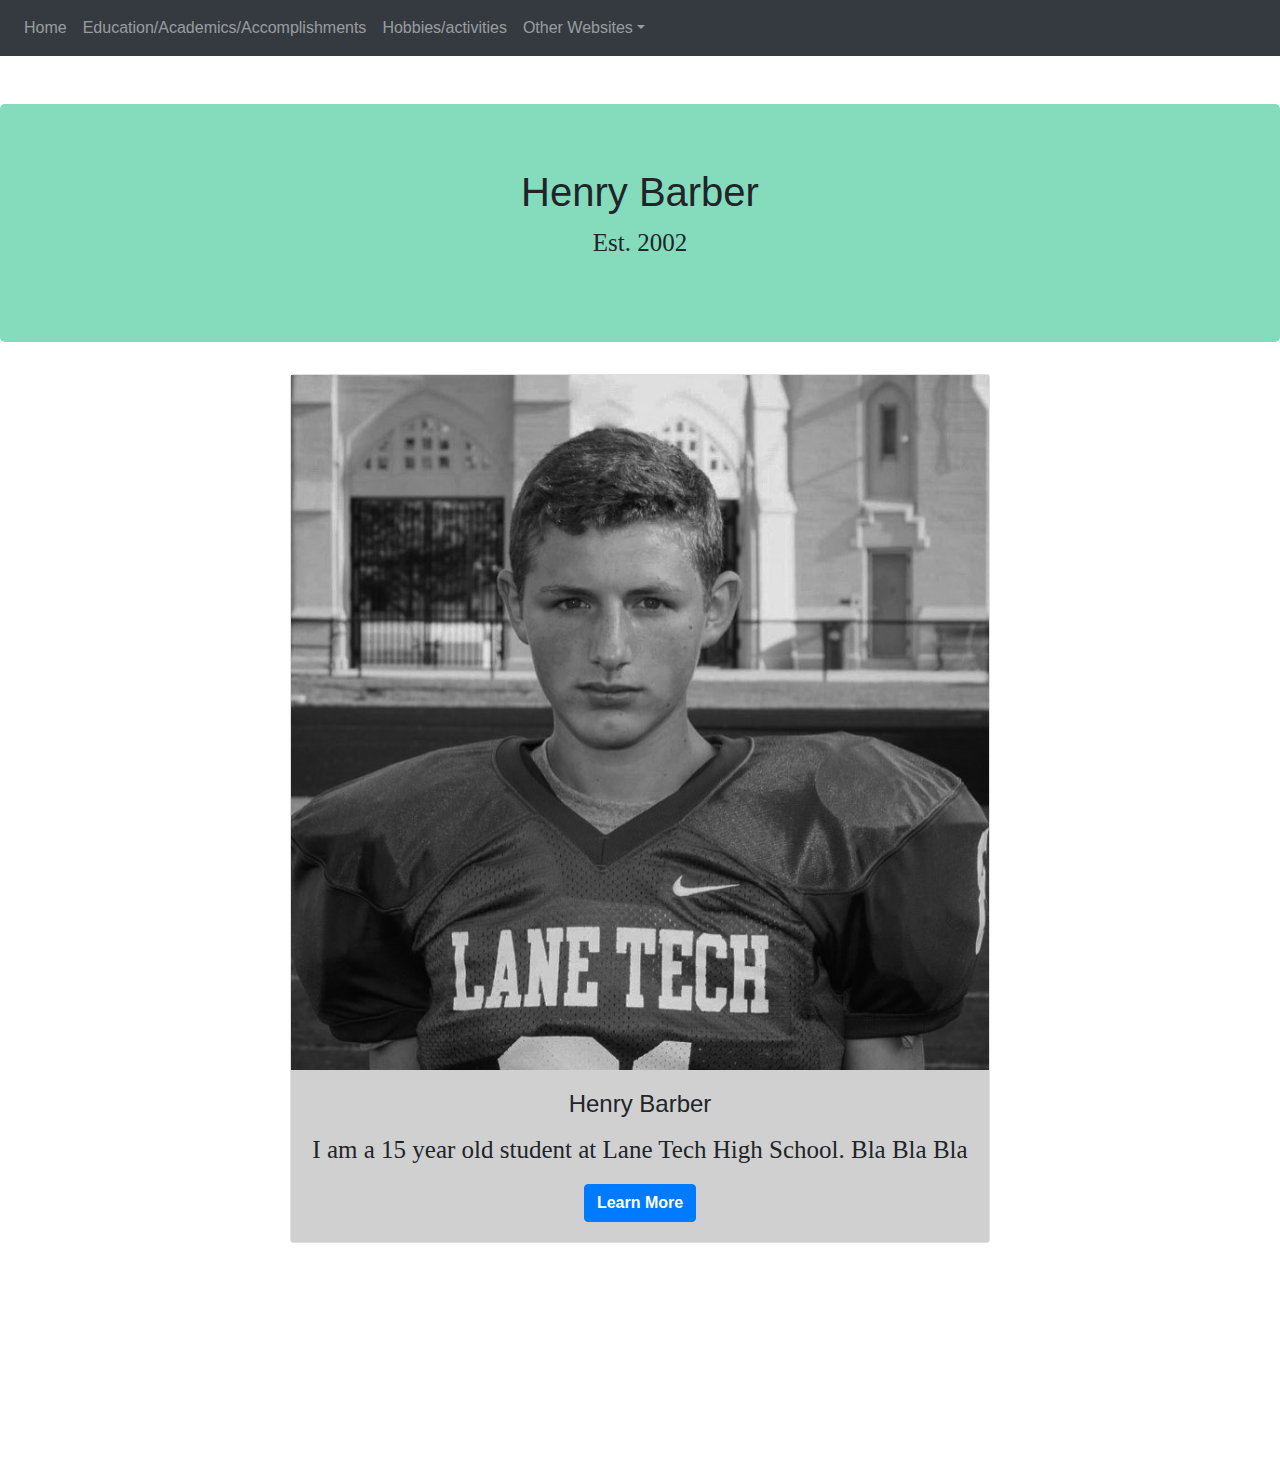
==== HTML/Final_Project/index.html @ 1a42da6d "Commit" ====
<!DOCTYPE html>
<!-- http://blog.visme.co/website-color-schemes/ -->
<html>
  <head>
    <title>Henry_Barber</title>
      <meta charset="utf-8">
        <meta name="viewport" content="width=device-width, initial-scale=1">
          <link rel="stylesheet" href="https://maxcdn.bootstrapcdn.com/bootstrap/4.0.0/css/bootstrap.min.css">
            <script src="https://ajax.googleapis.com/ajax/libs/jquery/3.3.1/jquery.min.js"></script>
            <script src="https://cdnjs.cloudflare.com/ajax/libs/popper.js/1.12.9/umd/popper.min.js"></script>
            <script src="https://maxcdn.bootstrapcdn.com/bootstrap/4.0.0/js/bootstrap.min.js"></script>
            <link rel="stylesheet" type="text/css" href="external.css">
              <style>
              p {
    font-family: "Times New Roman", Times, serif;
    font-size: 25px;}
.navbar {  
    background-color: #D0D0D0;}
body {
    position: relative; }
.carousel-inner img {
    width: 100%;
    height: 100%;}
#navbar {
  overflow: hidden;
  background-color: #D0D0D0;}
nav-item {
  float: left;
  display: block;
  color: black;
  text-align: center;
  padding: 14px 16px;
  text-decoration: none;
  font-size: 17px;}
#navbar a:hover {
  background-color: white;
  color: black;}
#navbar .active {
  background-color: #85DCBD;
  color: white;}
.content {
  padding: 16px;}
.sticky {
  position: fixed;
  top: 0;
  width: 100%}
img[alt="card_img"] {
   -webkit-filter: grayscale(100%);
   -moz-filter: grayscale(100%);
   filter: grayscale(100%);
   transition: all 1s ease;}
img[alt="card_img"]:hover {
   -webkit-filter: grayscale(0%);
   -moz-filter: grayscale(0%);
   filter: grayscale(0%);}

.animate-bottom {
  position: relative;
  -webkit-animation-name: animatebottom;
  -webkit-animation-duration: 1s;
  animation-name: animatebottom;
  animation-duration: 1s}
@-webkit-keyframes animatebottom {
  from { bottom:-100px; opacity:0 } 
  to { bottom:0px; opacity:1 }}
@keyframes animatebottom { 
  from{ bottom:-100px; opacity:0 } 
  to{ bottom:0; opacity:1 }}
#myDiv {
  display: none;
  text-align: center;}

.row {
    display: -ms-flexbox;
    display: flex;
    -ms-flex-wrap: wrap;
    flex-wrap: wrap;
    padding: 0 4px;}
.column {
    -ms-flex: 25%;
    flex: 25%;
    max-width: 25%;
    padding: 0 4px;}
.column img {
    margin-top: 8px;
    vertical-align: middle;}
@media (max-width: 800px) {
    .column {
        -ms-flex: 50%;
        flex: 50%;
        max-width: 50%;}}
@media (max-width: 600px) {
    .column {
        -ms-flex: 100%;
        flex: 100%;
        max-width: 100%;}}
             </style>
  </head>
    <body onload="myFunction()" style="background-image:url('https://image.shutterstock.com/mosaic_250/0/0/105855380.jpg'); margin:0;">
      <scipt src="external.js"> </scipt>
<script>
  var myVar;
  function myFunction() {
  myVar = setTimeout(showPage, 0000);}
  function showPage() {
  document.getElementById("myDiv").style.display = "block";
}
</script>
      <nav class="navbar navbar-expand-sm bg-dark navbar-dark">
        <ul class="navbar-nav">
          <li class="nav-item">
            <a class="nav-link" href="https://hbarber1.github.io/ecs71718/HTML/Final_Project/index.html">Home</a>
          </li>
          <li class="nav-item">
            <a class="nav-link" href="https://hbarber1.github.io/ecs71718/HTML/Final_Project/page2.html">Education/Academics/Accomplishments</a>
          </li>
          <li class="nav-item">
            <a class="nav-link" href="https://hbarber1.github.io/ecs71718/HTML/Final_Project/page3.html">Hobbies/activities</a>
          </li>
          <li class="nav-item dropdown">
            <a class="nav-link dropdown-toggle" href="#" id="navbardrop" data-toggle="dropdown">Other Websites</a>
            <div class="dropdown-menu">
              <a class="dropdown-item" href="https://hbarber1.github.io/ecs71718/HTML/FavoriteAnimal3.html">Favorite Animal</a>
                <a class="dropdown-item" href="https://hbarber1.github.io/ecs71718/HTML/table1.html">School Project</a>
            </div>
          </li>
        </ul>
      </nav>
        
<!--        
        <div>    
        <div id="navbar">
          <a class="active" href="javascript:void(0)">Home</a>
            <a href="javascript:void(0)">Pictures</a>
               <li class="nav-item dropdown">
      <a class="nav-link dropdown-toggle" href="#" id="navbardrop" data-toggle="dropdown">
        Other Websites
      </a>
      <div class="dropdown-menu">
        <a class="dropdown-item" href="https://hbarber1.github.io/ecs71718/HTML/FavoriteAnimal3.html">Favorite Animal</a>
        <a class="dropdown-item" href="https://hbarber1.github.io/ecs71718/HTML/table1.html">School Project</a>
      </div>
    </li>
        </div>
        -->
        
        <br>
        <br>
        <div id="loader"></div>
        <div style="display:none;" id="myDiv" class="animate-bottom">
          <div class="jumbotron" style="background-color: #85DCBD;">
              <h1>Henry Barber</h1>      
                <p>Est. 2002</p>
          </div>
        </div>
          <div class="container">
            <center> 
              <div class="card" style="width:700px">
                <img alt="card_img" src="https://hbarber1.github.io/ecs71718/HTML/Pictures/IMG_4421.jpg">
                  <div class="card-body" style="background-color: #D0D0D0;">
                    <h4 class="card-title">Henry Barber</h4>
                      <p class="card-text">I am a 15 year old student at Lane Tech High School. Bla Bla Bla</p>
                        <a href="https://hbarber1.github.io/ecs71718/HTML/Final_Project/index2.html" class="btn btn-primary" style="font-weight: bold;">Learn More</a>
                  </div>
              </div>
              
              <br>
            </center>
          </div>
          <br>
          <br>
          <br>
          <br>
          <br>
          <br>
          <br>
          <br>
      

      
    </body>
    
</html>
---- HTML/Final_Project/external.css ----
p {
    font-family: "Times New Roman", Times, serif;
    font-size: 25px;}
.navbar {  
    background-color: #D0D0D0;}
body {
    position: relative; }
.carousel-inner img {
    width: 100%;
    height: 100%;}
#navbar {
  overflow: hidden;
  background-color: #D0D0D0;}
nav-item {
  float: left;
  display: block;
  color: black;
  text-align: center;
  padding: 14px 16px;
  text-decoration: none;
  font-size: 17px;}
#navbar a:hover {
  background-color: white;
  color: black;}
#navbar .active {
  background-color: #85DCBD;
  color: white;}
.content {
  padding: 16px;}
.sticky {
  position: fixed;
  top: 0;
  width: 100%}
img[alt="card_img"] {
   -webkit-filter: grayscale(100%);
   -moz-filter: grayscale(100%);
   filter: grayscale(100%);
   transition: all 1s ease;}
img[alt="card_img"]:hover {
   -webkit-filter: grayscale(0%);
   -moz-filter: grayscale(0%);
   filter: grayscale(0%);}

.animate-bottom {
  position: relative;
  -webkit-animation-name: animatebottom;
  -webkit-animation-duration: 1s;
  animation-name: animatebottom;
  animation-duration: 1s}
@-webkit-keyframes animatebottom {
  from { bottom:-100px; opacity:0 } 
  to { bottom:0px; opacity:1 }}
@keyframes animatebottom { 
  from{ bottom:-100px; opacity:0 } 
  to{ bottom:0; opacity:1 }}
#myDiv {
  display: none;
  text-align: center;}

.row {
    display: -ms-flexbox;
    display: flex;
    -ms-flex-wrap: wrap;
    flex-wrap: wrap;
    padding: 0 4px;}
.column {
    -ms-flex: 25%;
    flex: 25%;
    max-width: 25%;
    padding: 0 4px;}
.column img {
    margin-top: 8px;
    vertical-align: middle;}
@media (max-width: 800px) {
    .column {
        -ms-flex: 50%;
        flex: 50%;
        max-width: 50%;}}
@media (max-width: 600px) {
    .column {
        -ms-flex: 100%;
        flex: 100%;
        max-width: 100%;}}
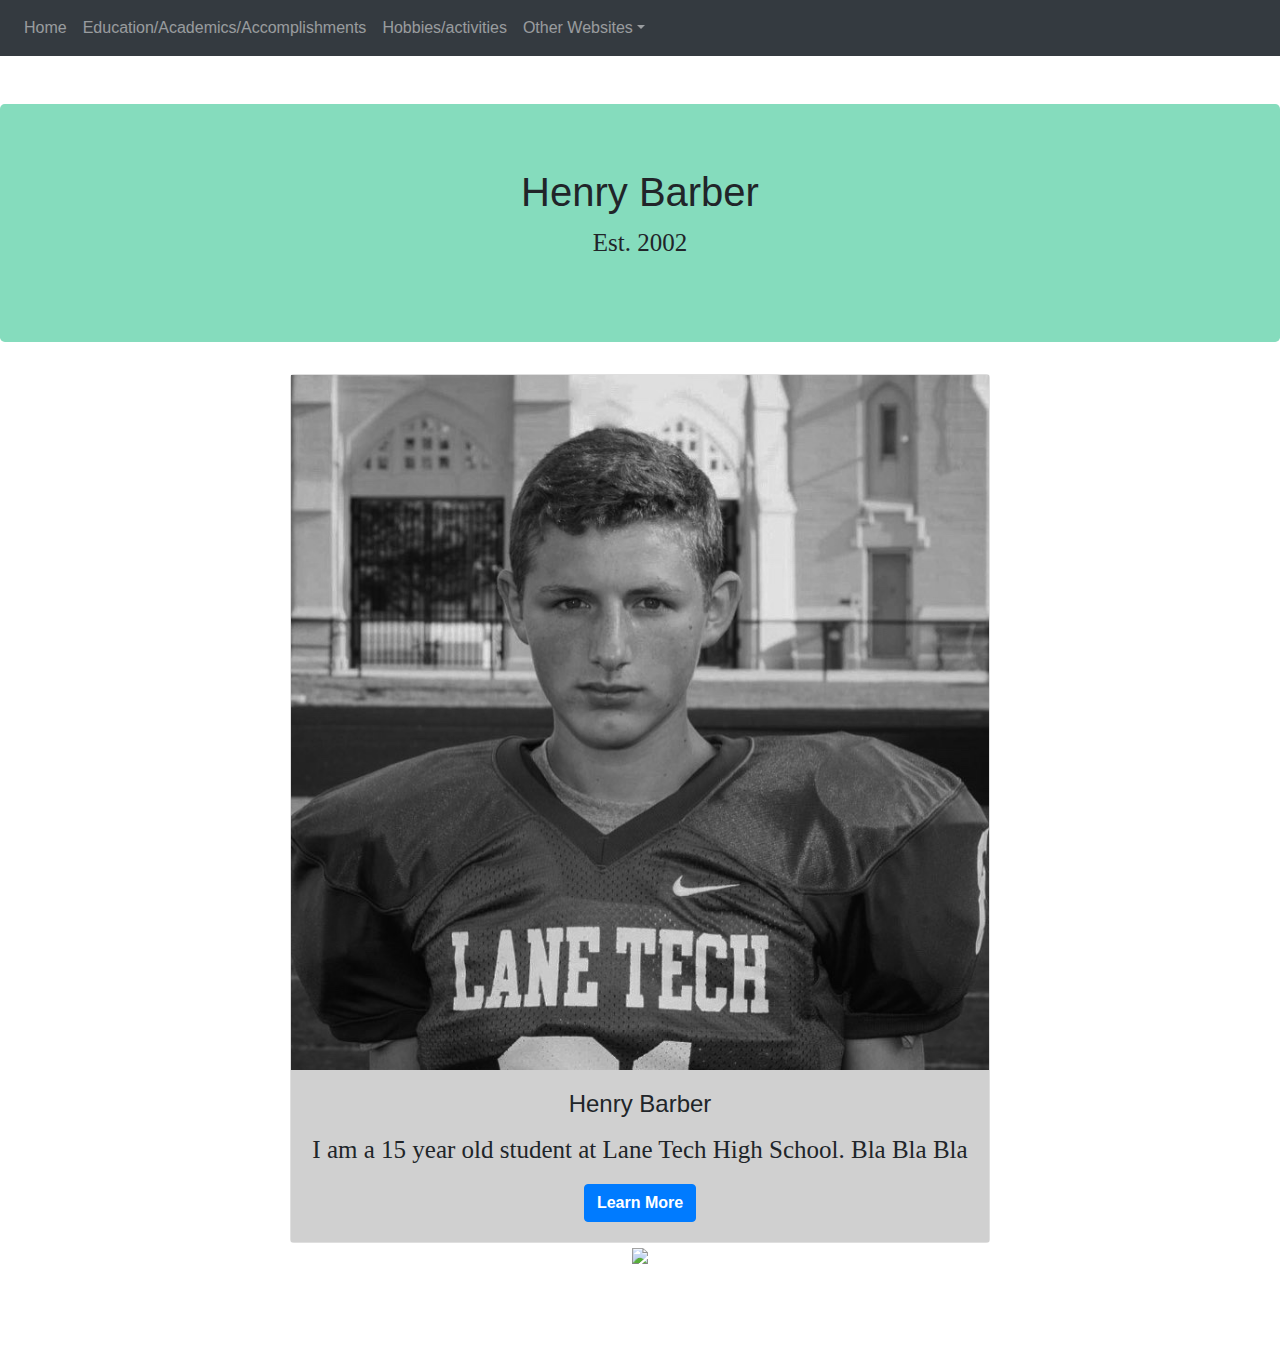
==== commit 8003d218: "First Commit" ====
--- a/HTML/Final_Project/index.html
+++ b/HTML/Final_Project/index.html
@@ -126,24 +126,6 @@
           </li>
         </ul>
       </nav>
-        
-<!--        
-        <div>    
-        <div id="navbar">
-          <a class="active" href="javascript:void(0)">Home</a>
-            <a href="javascript:void(0)">Pictures</a>
-               <li class="nav-item dropdown">
-      <a class="nav-link dropdown-toggle" href="#" id="navbardrop" data-toggle="dropdown">
-        Other Websites
-      </a>
-      <div class="dropdown-menu">
-        <a class="dropdown-item" href="https://hbarber1.github.io/ecs71718/HTML/FavoriteAnimal3.html">Favorite Animal</a>
-        <a class="dropdown-item" href="https://hbarber1.github.io/ecs71718/HTML/table1.html">School Project</a>
-      </div>
-    </li>
-        </div>
-        -->
-        
         <br>
         <br>
         <div id="loader"></div>
@@ -156,14 +138,14 @@
           <div class="container">
             <center> 
               <div class="card" style="width:700px">
-                <img alt="card_img" src="https://hbarber1.github.io/ecs71718/HTML/Pictures/IMG_4421.jpg">
+                <img alt="card_img" src="https://hbarber1.github.io/ecs71718/HTML/Pictures/me.jpg">
                   <div class="card-body" style="background-color: #D0D0D0;">
                     <h4 class="card-title">Henry Barber</h4>
                       <p class="card-text">I am a 15 year old student at Lane Tech High School. Bla Bla Bla</p>
                         <a href="https://hbarber1.github.io/ecs71718/HTML/Final_Project/index2.html" class="btn btn-primary" style="font-weight: bold;">Learn More</a>
                   </div>
               </div>
-              
+              <img src="https://hbarber1.github.io/ecs71718/HTML/Pictures/LT.jpg">
               <br>
             </center>
           </div>
@@ -171,13 +153,6 @@
           <br>
           <br>
           <br>
-          <br>
-          <br>
-          <br>
-          <br>
-      
-
-      
     </body>
     
 </html>
--- a/HTML/Final_Project/external.css
+++ b/HTML/Final_Project/external.css
@@ -1,83 +1 @@
-p {
-    font-family: "Times New Roman", Times, serif;
-    font-size: 25px;}
-.navbar {  
-    background-color: #D0D0D0;}
-body {
-    position: relative; }
-.carousel-inner img {
-    width: 100%;
-    height: 100%;}
-#navbar {
-  overflow: hidden;
-  background-color: #D0D0D0;}
-nav-item {
-  float: left;
-  display: block;
-  color: black;
-  text-align: center;
-  padding: 14px 16px;
-  text-decoration: none;
-  font-size: 17px;}
-#navbar a:hover {
-  background-color: white;
-  color: black;}
-#navbar .active {
-  background-color: #85DCBD;
-  color: white;}
-.content {
-  padding: 16px;}
-.sticky {
-  position: fixed;
-  top: 0;
-  width: 100%}
-img[alt="card_img"] {
-   -webkit-filter: grayscale(100%);
-   -moz-filter: grayscale(100%);
-   filter: grayscale(100%);
-   transition: all 1s ease;}
-img[alt="card_img"]:hover {
-   -webkit-filter: grayscale(0%);
-   -moz-filter: grayscale(0%);
-   filter: grayscale(0%);}
 
-.animate-bottom {
-  position: relative;
-  -webkit-animation-name: animatebottom;
-  -webkit-animation-duration: 1s;
-  animation-name: animatebottom;
-  animation-duration: 1s}
-@-webkit-keyframes animatebottom {
-  from { bottom:-100px; opacity:0 } 
-  to { bottom:0px; opacity:1 }}
-@keyframes animatebottom { 
-  from{ bottom:-100px; opacity:0 } 
-  to{ bottom:0; opacity:1 }}
-#myDiv {
-  display: none;
-  text-align: center;}
-
-.row {
-    display: -ms-flexbox;
-    display: flex;
-    -ms-flex-wrap: wrap;
-    flex-wrap: wrap;
-    padding: 0 4px;}
-.column {
-    -ms-flex: 25%;
-    flex: 25%;
-    max-width: 25%;
-    padding: 0 4px;}
-.column img {
-    margin-top: 8px;
-    vertical-align: middle;}
-@media (max-width: 800px) {
-    .column {
-        -ms-flex: 50%;
-        flex: 50%;
-        max-width: 50%;}}
-@media (max-width: 600px) {
-    .column {
-        -ms-flex: 100%;
-        flex: 100%;
-        max-width: 100%;}}
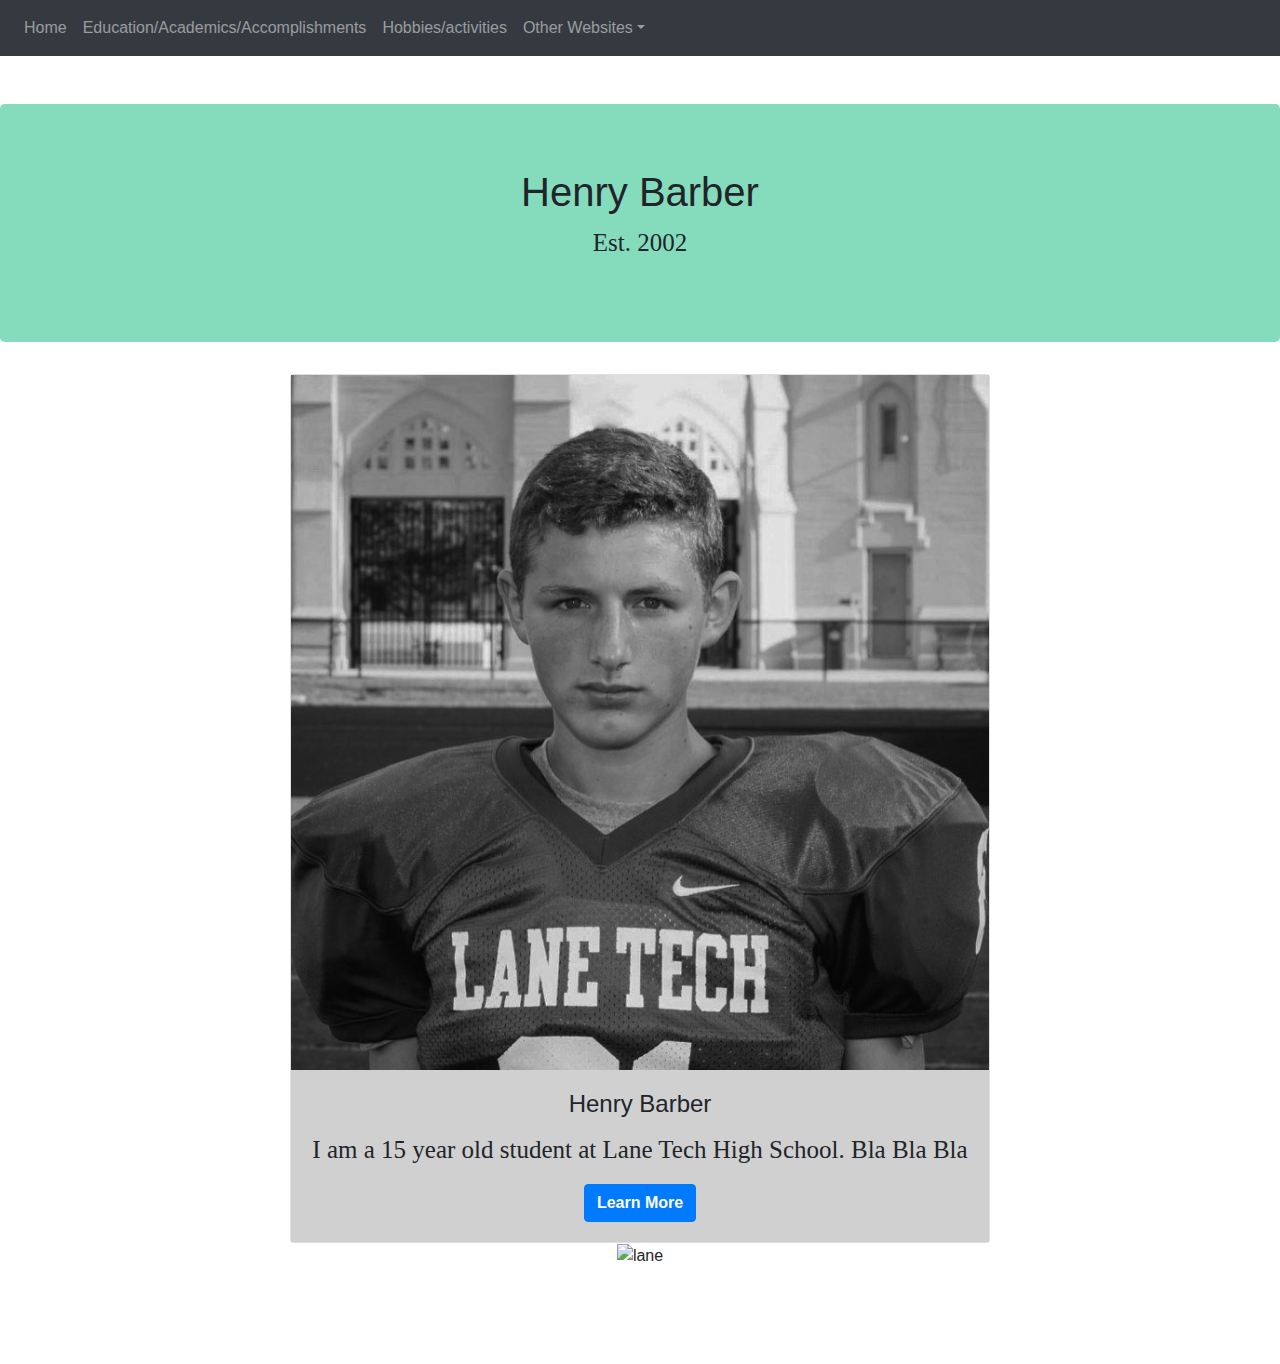
==== commit ece74589: "First Commit" ====
--- a/HTML/Final_Project/index.html
+++ b/HTML/Final_Project/index.html
@@ -145,7 +145,7 @@
                         <a href="https://hbarber1.github.io/ecs71718/HTML/Final_Project/index2.html" class="btn btn-primary" style="font-weight: bold;">Learn More</a>
                   </div>
               </div>
-              <img src="https://hbarber1.github.io/ecs71718/HTML/Pictures/LT.jpg">
+              <img alt="lane" src="https://raw.githubusercontent.com/Hbarber1/ecs71718/master/HTML/Pictures/LT.png">
               <br>
             </center>
           </div>
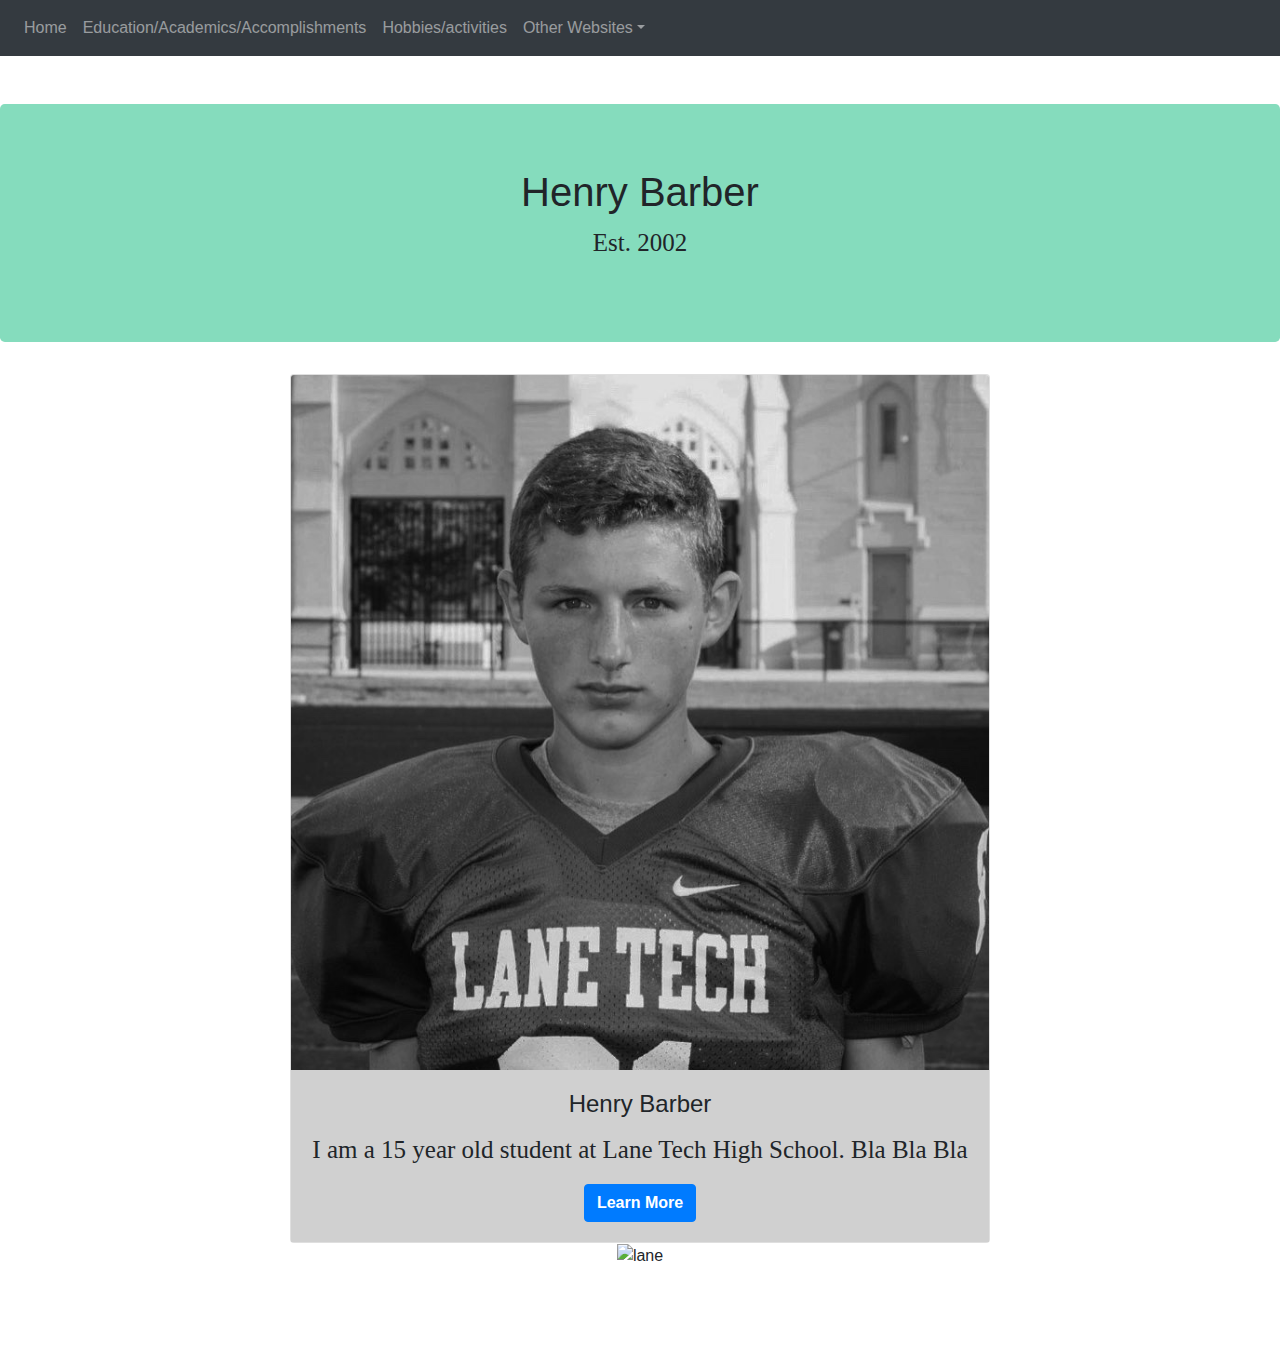
==== commit 6d8e7c85: "First Commit" ====
--- a/HTML/Final_Project/index.html
+++ b/HTML/Final_Project/index.html
@@ -138,7 +138,7 @@
           <div class="container">
             <center> 
               <div class="card" style="width:700px">
-                <img alt="card_img" src="https://hbarber1.github.io/ecs71718/HTML/Pictures/me.jpg">
+                <img class="card-img-top" src="https://hbarber1.github.io/ecs71718/HTML/Pictures/me.jpg" alt="card_img" style="width:100%">
                   <div class="card-body" style="background-color: #D0D0D0;">
                     <h4 class="card-title">Henry Barber</h4>
                       <p class="card-text">I am a 15 year old student at Lane Tech High School. Bla Bla Bla</p>
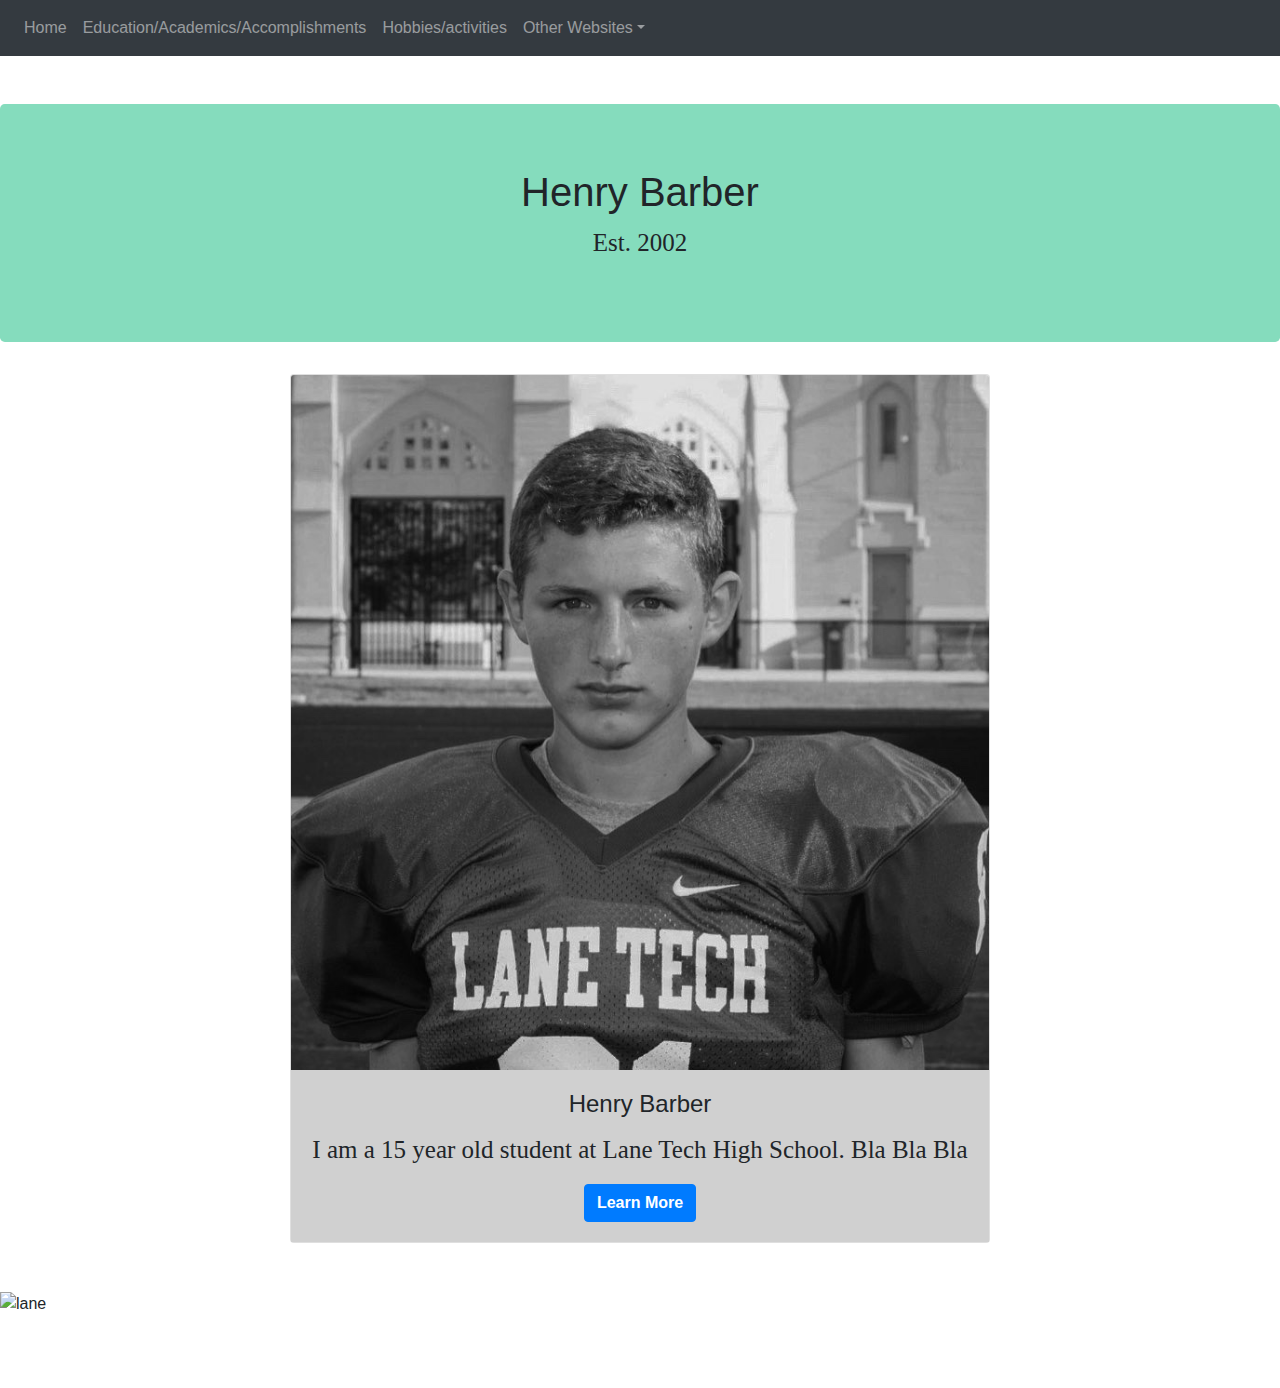
==== commit 44ba58d9: "First Commit" ====
--- a/HTML/Final_Project/index.html
+++ b/HTML/Final_Project/index.html
@@ -142,13 +142,15 @@
                   <div class="card-body" style="background-color: #D0D0D0;">
                     <h4 class="card-title">Henry Barber</h4>
                       <p class="card-text">I am a 15 year old student at Lane Tech High School. Bla Bla Bla</p>
-                        <a href="https://hbarber1.github.io/ecs71718/HTML/Final_Project/index2.html" class="btn btn-primary" style="font-weight: bold;">Learn More</a>
+                        <a href="https://hbarber1.github.io/ecs71718/HTML/Final_Project/page2.html" class="btn btn-primary" style="font-weight: bold;">Learn More</a>
                   </div>
               </div>
-              <img alt="lane" src="https://raw.githubusercontent.com/Hbarber1/ecs71718/master/HTML/Pictures/LT.png">
               <br>
             </center>
           </div>
+          <br>
+              <img alt="lane" src="https://raw.githubusercontent.com/Hbarber1/ecs71718/master/HTML/Pictures/LT.png">
+              
           <br>
           <br>
           <br>
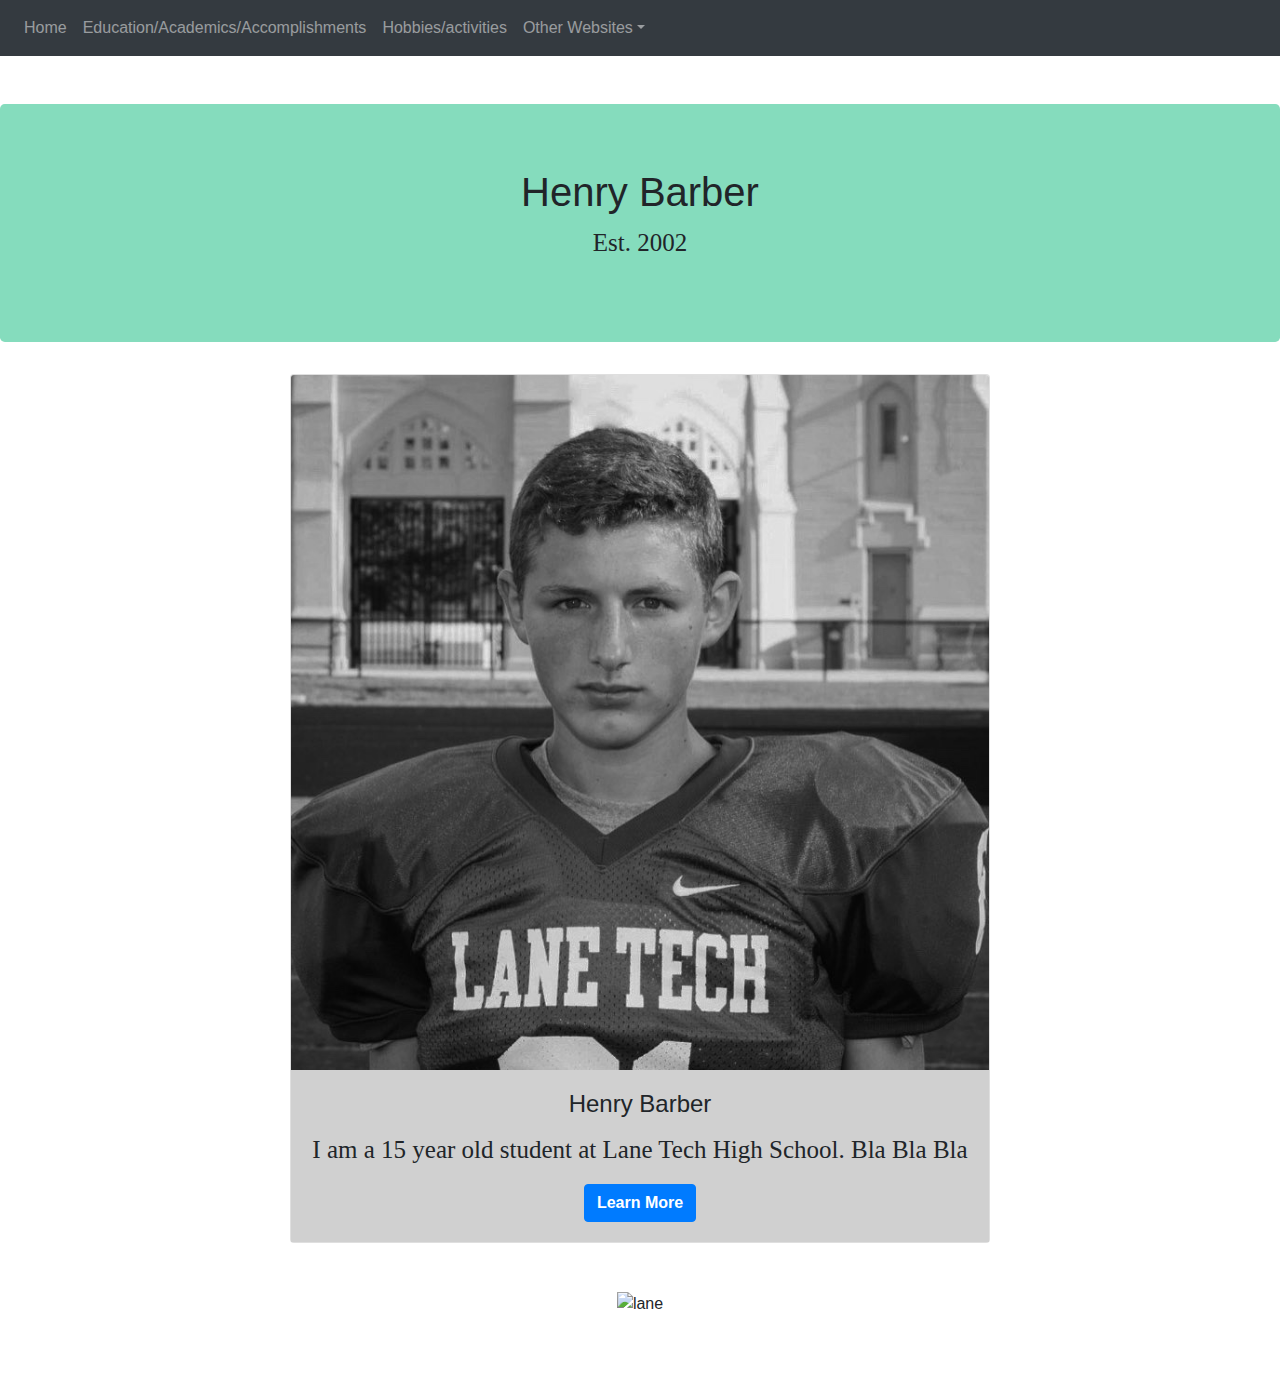
==== commit cab974fe: "First Commit" ====
--- a/HTML/Final_Project/index.html
+++ b/HTML/Final_Project/index.html
@@ -17,7 +17,8 @@
 .navbar {  
     background-color: #D0D0D0;}
 body {
-    position: relative; }
+    position: relative;
+    text-align: center}
 .carousel-inner img {
     width: 100%;
     height: 100%;}
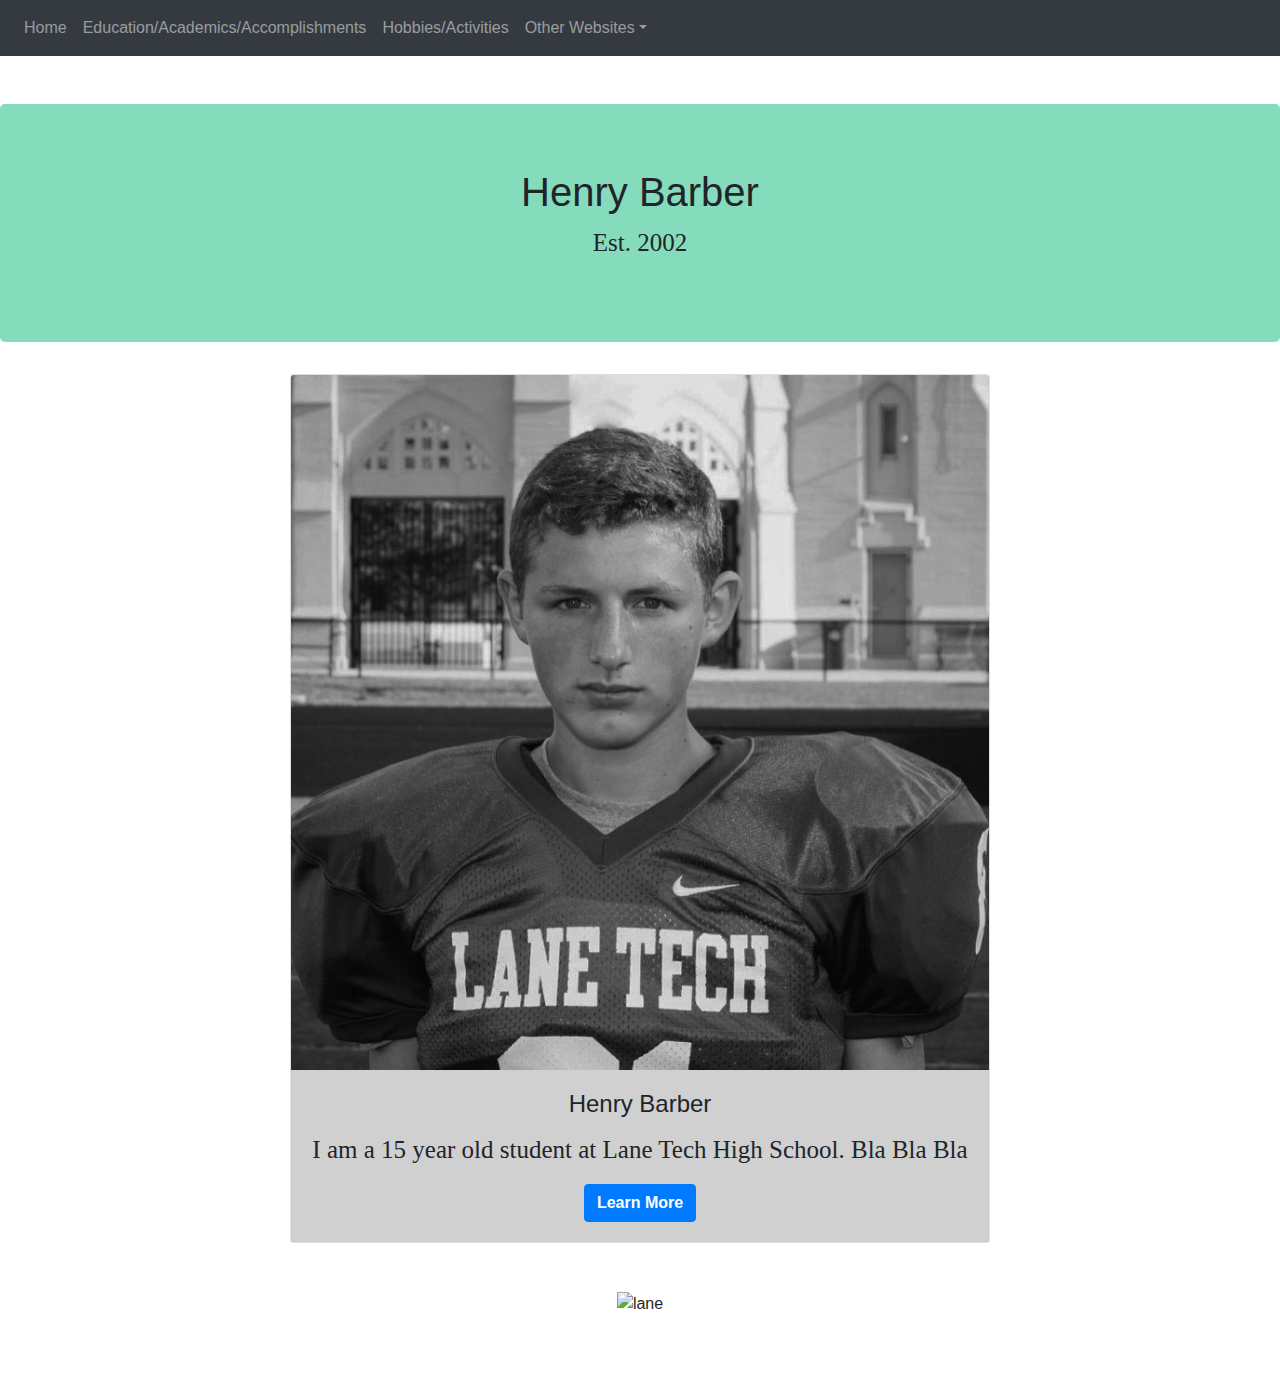
==== commit d371dc38: "First Commit" ====
--- a/HTML/Final_Project/index.html
+++ b/HTML/Final_Project/index.html
@@ -11,7 +11,7 @@
             <script src="https://maxcdn.bootstrapcdn.com/bootstrap/4.0.0/js/bootstrap.min.js"></script>
             <link rel="stylesheet" type="text/css" href="external.css">
               <style>
-              p {
+p {
     font-family: "Times New Roman", Times, serif;
     font-size: 25px;}
 .navbar {  
@@ -116,7 +116,7 @@
             <a class="nav-link" href="https://hbarber1.github.io/ecs71718/HTML/Final_Project/page2.html">Education/Academics/Accomplishments</a>
           </li>
           <li class="nav-item">
-            <a class="nav-link" href="https://hbarber1.github.io/ecs71718/HTML/Final_Project/page3.html">Hobbies/activities</a>
+            <a class="nav-link" href="https://hbarber1.github.io/ecs71718/HTML/Final_Project/page3.html">Hobbies/Activities</a>
           </li>
           <li class="nav-item dropdown">
             <a class="nav-link dropdown-toggle" href="#" id="navbardrop" data-toggle="dropdown">Other Websites</a>
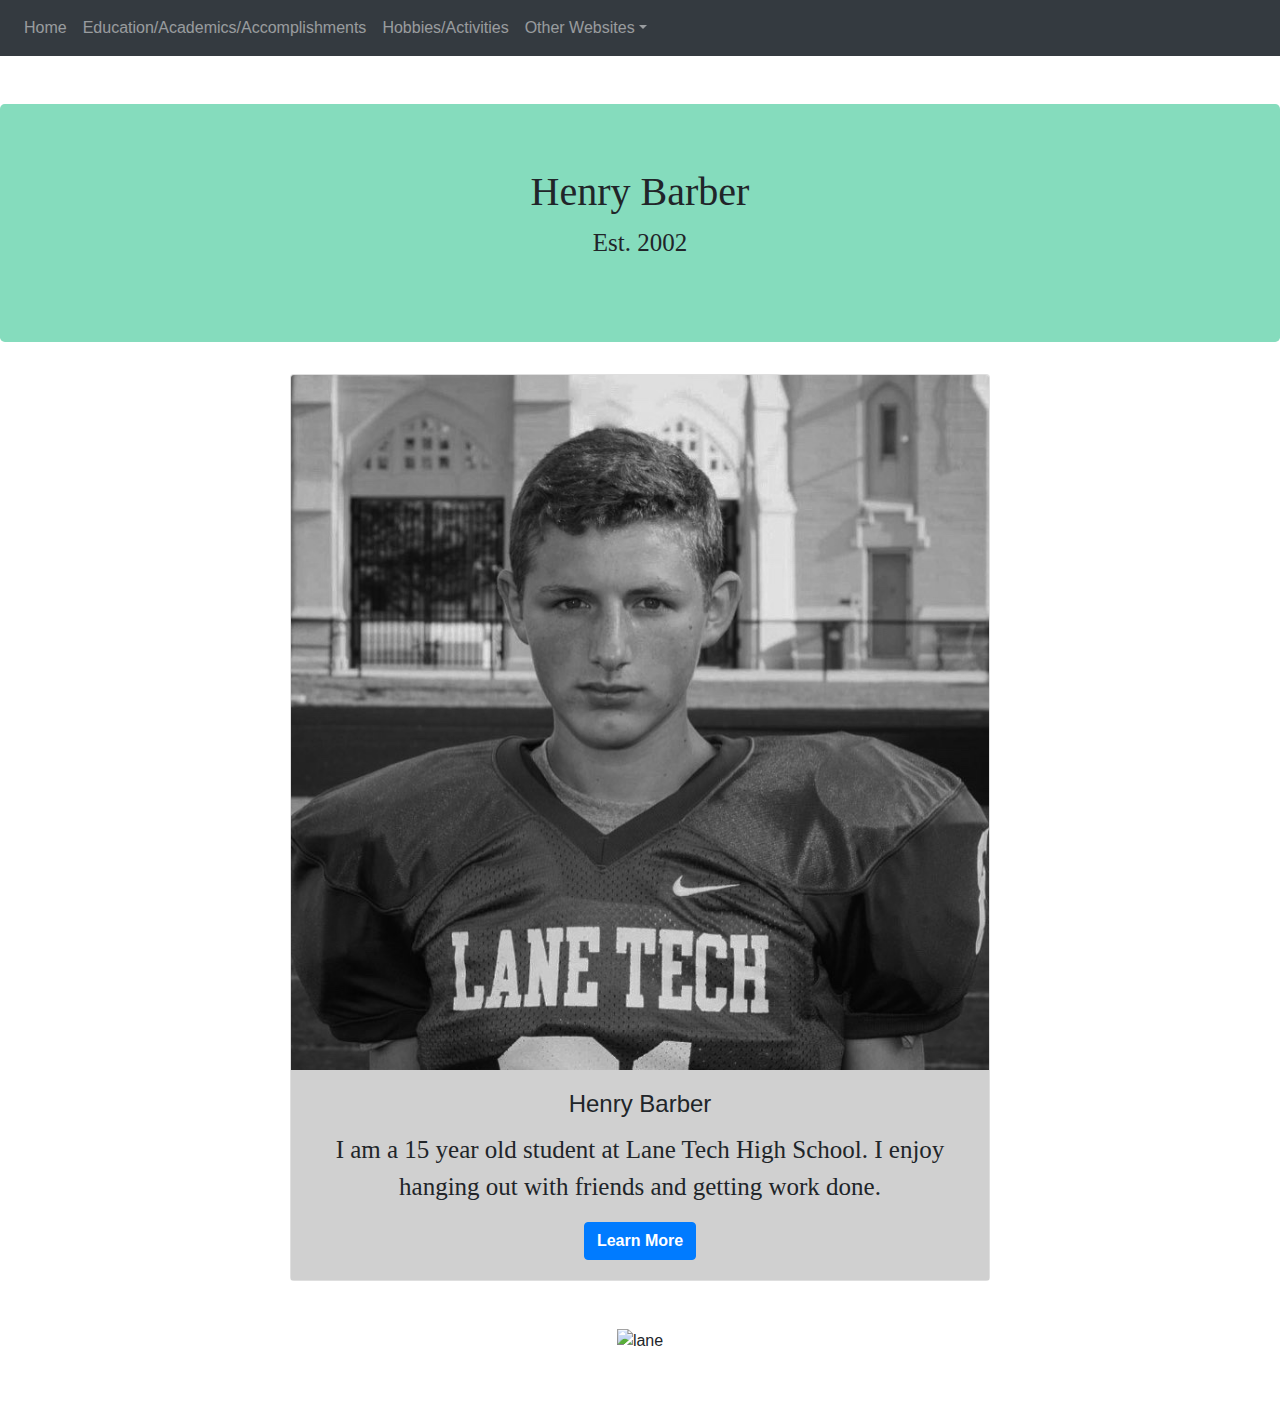
==== commit b64a9c92: "First Commit" ====
--- a/HTML/Final_Project/index.html
+++ b/HTML/Final_Project/index.html
@@ -14,6 +14,9 @@
 p {
     font-family: "Times New Roman", Times, serif;
     font-size: 25px;}
+h1 {
+   font-family: "Times New Roman", Times, serif;
+}
 .navbar {  
     background-color: #D0D0D0;}
 body {
@@ -142,7 +145,7 @@
                 <img class="card-img-top" src="https://hbarber1.github.io/ecs71718/HTML/Pictures/me.jpg" alt="card_img" style="width:100%">
                   <div class="card-body" style="background-color: #D0D0D0;">
                     <h4 class="card-title">Henry Barber</h4>
-                      <p class="card-text">I am a 15 year old student at Lane Tech High School. Bla Bla Bla</p>
+                      <p class="card-text">I am a 15 year old student at Lane Tech High School. I enjoy hanging out with friends and getting work done.</p>
                         <a href="https://hbarber1.github.io/ecs71718/HTML/Final_Project/page2.html" class="btn btn-primary" style="font-weight: bold;">Learn More</a>
                   </div>
               </div>
